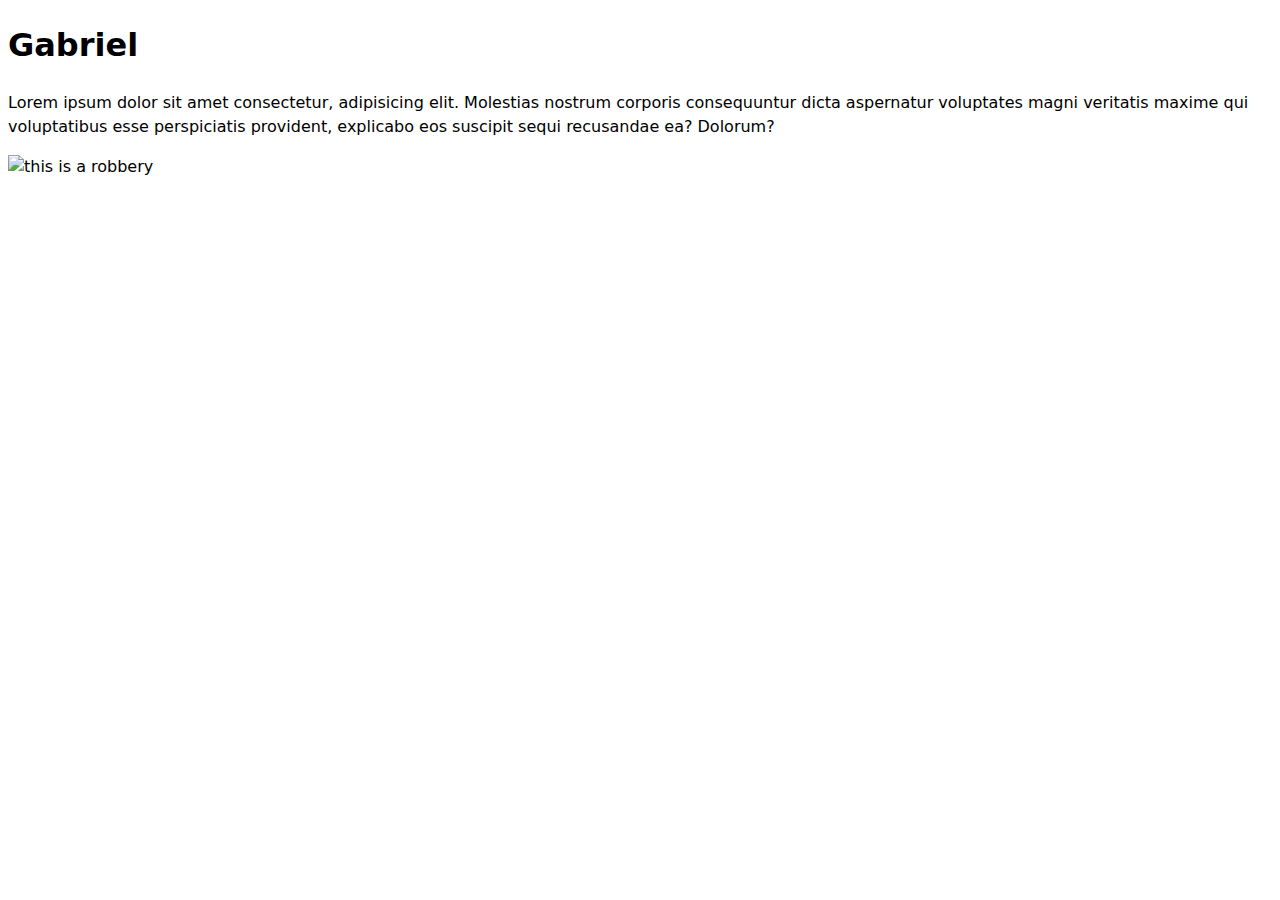
==== index.html @ 924cdf83 "a" ====
<!DOCTYPE html>
<html>
    <head>
        <title>Gabriel de Melo Lima: site pessoal e portifólio</title>
        <link rel="stylesheet" href="style.css">
        <link rel="stylesheet" href="https://cdnjs.cloudflare.com/ajax/libs/font-awesome/6.0.0-beta3/css/all.min.css" integrity="sha384-k6RqeWeci5ZR/Lv4MR0sA0FfDOM8b+z4+2e5c7e5a5e5a5e5a5e5a5e5a5e5a5" crossorigin="anonymous">
    </head>
    <body>
        <h1>
            Gabriel 
        </h1>
        <p>
            Lorem ipsum dolor sit amet consectetur, adipisicing elit. Molestias nostrum corporis consequuntur dicta aspernatur voluptates magni veritatis maxime qui voluptatibus esse perspiciatis provident, explicabo eos suscipit sequi recusandae ea? Dolorum?
        </p>
        <img src="img/01.jpeg" alt="this is a robbery" width="20" height="60" >
    </body>
</html>
---- style.css ----
body {
    /* Set line height to 1.5 times the font size
       and use the OS’s UI font as the website font
     */
    font: 100%/1.5 system-ui;
   }
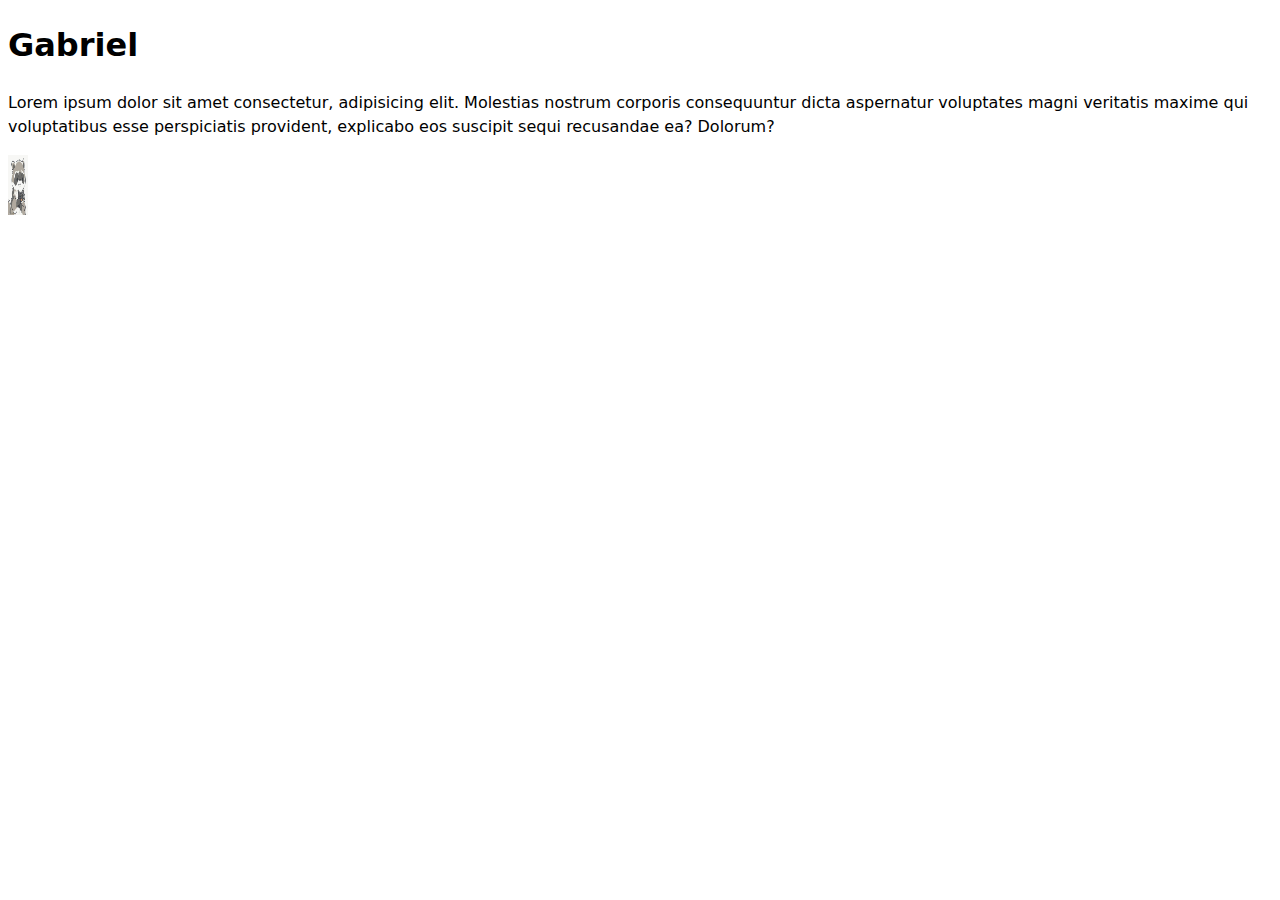
==== commit b24c41db: "corrigindo extenção de imagem" ====
--- a/index.html
+++ b/index.html
@@ -12,6 +12,6 @@
         <p>
             Lorem ipsum dolor sit amet consectetur, adipisicing elit. Molestias nostrum corporis consequuntur dicta aspernatur voluptates magni veritatis maxime qui voluptatibus esse perspiciatis provident, explicabo eos suscipit sequi recusandae ea? Dolorum?
         </p>
-        <img src="img/01.jpeg" alt="this is a robbery" width="20" height="60" >
+        <img src="img/01.jpg" alt="this is a robbery" width="20" height="60" >
     </body>
 </html>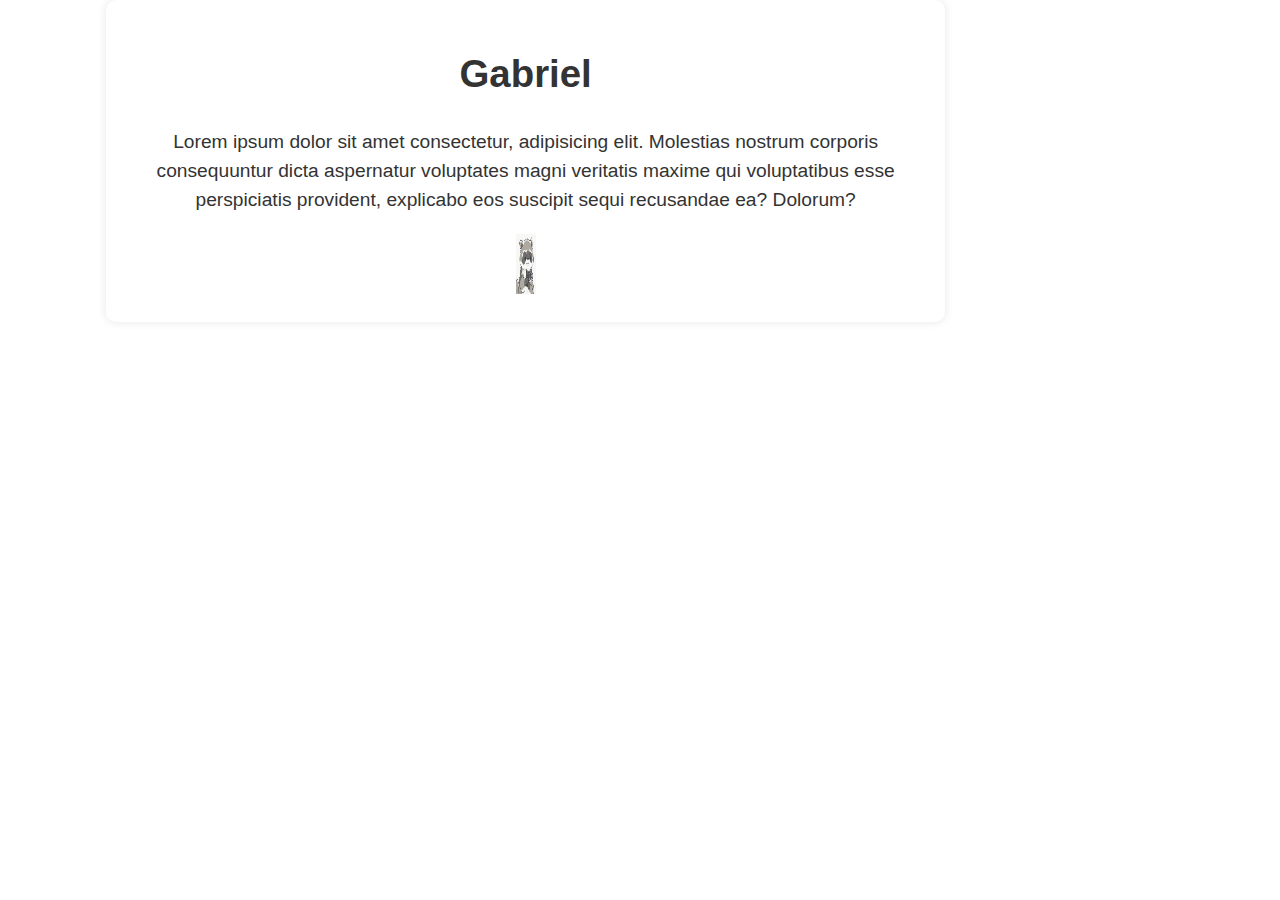
==== commit ad6a082c: "upload styles" ====
--- a/index.html
+++ b/index.html
@@ -3,7 +3,7 @@
     <head>
         <title>Gabriel de Melo Lima: site pessoal e portifólio</title>
         <link rel="stylesheet" href="style.css">
-        <link rel="stylesheet" href="https://cdnjs.cloudflare.com/ajax/libs/font-awesome/6.0.0-beta3/css/all.min.css" integrity="sha384-k6RqeWeci5ZR/Lv4MR0sA0FfDOM8b+z4+2e5c7e5a5e5a5e5a5e5a5e5a5e5a5" crossorigin="anonymous">
+        <!--<link rel="stylesheet" href="https://cdnjs.cloudflare.com/ajax/libs/font-awesome/6.0.0-beta3/css/all.min.css" integrity="sha384-k6RqeWeci5ZR/Lv4MR0sA0FfDOM8b+z4+2e5c7e5a5e5a5e5a5e5a5e5a5e5a5" crossorigin="anonymous">*/-->
     </head>
     <body>
         <h1>
--- a/style.css
+++ b/style.css
@@ -4,4 +4,45 @@
        and use the OS’s UI font as the website font
      */
     font: 100%/1.5 system-ui;
+
+    /* Set the background color to a light gray */
+    background-color: #f0f0f0;
+    /* Set the text color to a dark gray */
+    color: #333;
+    /* Set the text alignment to center */
+    text-align: center;
+    /* Set the font size to 1.2em (120% of the default size) */
+    font-size: 1.2em;
+    /* Set the margin to 0 and padding to 1em on all sides */
+    margin: 0;
+    padding: 1em;
+    /* Set the maximum width to 800px and center the content */
+    max-width: 800px;
+    margin-left: auto;
+    margin-right: auto;
+    /* Set the border radius to 10px and add a shadow effect */
+    border-radius: 10px;
+    box-shadow: 0 0 10px rgba(0, 0, 0, 0.1);
+    /* Set the background color to white */
+    background-color: #fff;
+
+
+    /* Set the font family to a sans-serif font */
+    font-family: sans-serif;
+    /* Set the font weight to normal */
+    font-weight: normal;
+    /* Set the text decoration to none */
+    text-decoration: none;
+    /* Set the text transform to none */
+    text-transform: none;
+    /* Set the letter spacing to normal */
+    letter-spacing: normal;
+    /* Set the word spacing to normal */
+    word-spacing: normal;
+    /* Set the text indent to 0 */
+    text-indent: 0;
+    /* Set the text shadow to none */
+    text-shadow: none;
+
+    margin-inline: max(1em, (100% - 100ch) / 2);
    }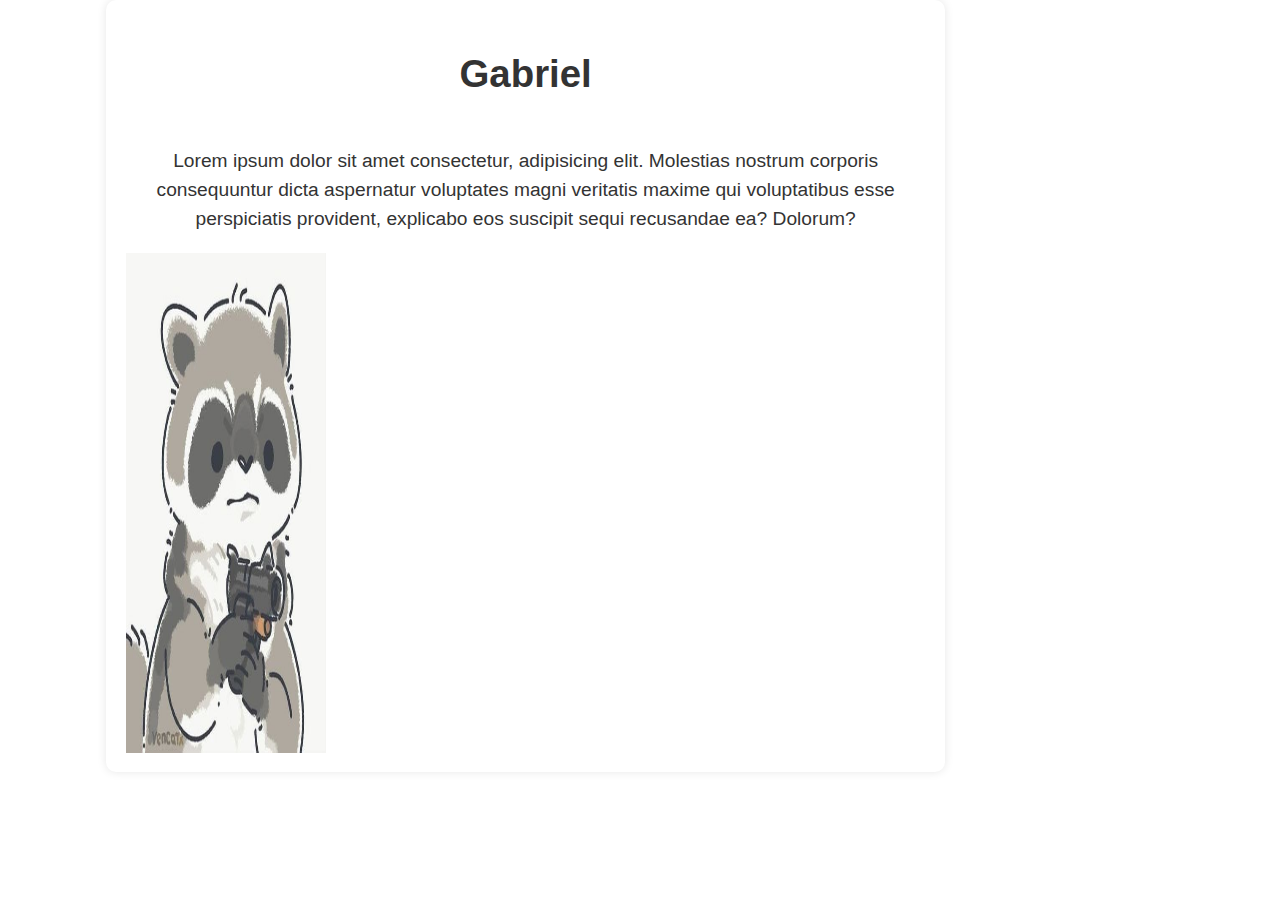
==== commit 5d9dec3f: "alternado dimenções de imagem" ====
--- a/index.html
+++ b/index.html
@@ -12,6 +12,6 @@
         <p>
             Lorem ipsum dolor sit amet consectetur, adipisicing elit. Molestias nostrum corporis consequuntur dicta aspernatur voluptates magni veritatis maxime qui voluptatibus esse perspiciatis provident, explicabo eos suscipit sequi recusandae ea? Dolorum?
         </p>
-        <img src="img/01.jpg" alt="this is a robbery" width="20" height="60" >
+        <img src="img/xinin.jpeg" alt="this is a robbery" width="200" height="500" >
     </body>
 </html>--- a/style.css
+++ b/style.css
@@ -1,4 +1,7 @@
-
+:root {
+    --grey: oklch(80% 3% 200);
+    --white: #ffffff;
+  }
 body {
     /* Set line height to 1.5 times the font size
        and use the OS’s UI font as the website font
@@ -45,4 +48,11 @@
     text-shadow: none;
 
     margin-inline: max(1em, (100% - 100ch) / 2);
-   }+
+    display: flex;
+    flex-direction: column;
+   }
+
+   /*a lighter grey*/
+  .container {  background-color: var(--white);}
+  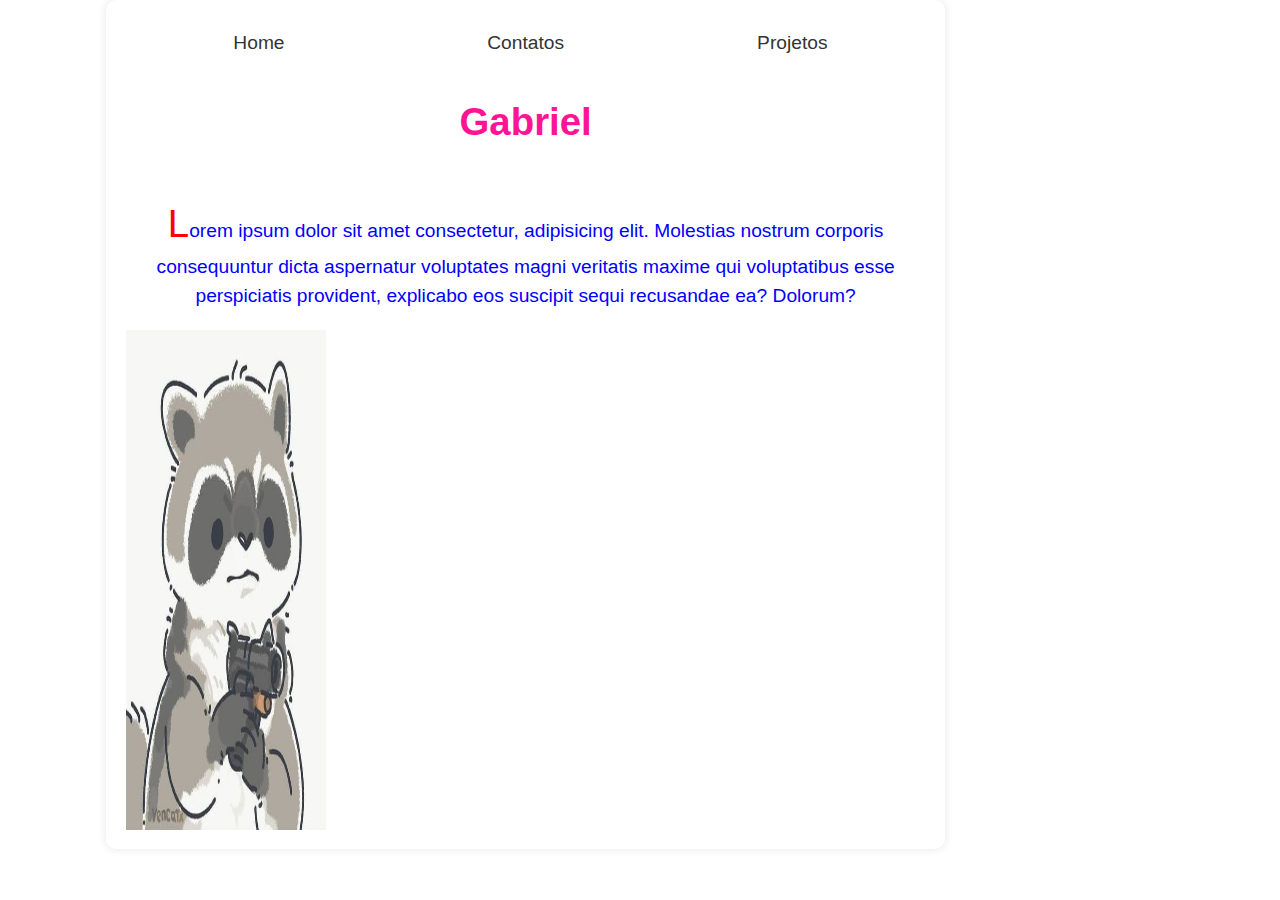
==== commit 072202d8: "upload styles" ====
--- a/index.html
+++ b/index.html
@@ -6,6 +6,11 @@
         <!--<link rel="stylesheet" href="https://cdnjs.cloudflare.com/ajax/libs/font-awesome/6.0.0-beta3/css/all.min.css" integrity="sha384-k6RqeWeci5ZR/Lv4MR0sA0FfDOM8b+z4+2e5c7e5a5e5a5e5a5e5a5e5a5e5a5" crossorigin="anonymous">*/-->
     </head>
     <body>
+        <nav>
+            <a href="index.html">Home</a>
+            <a href="contact/index.html">Contatos</a>
+            <a href="projects/index.html">Projetos</a>
+        </nav>
         <h1>
             Gabriel 
         </h1>
--- a/style.css
+++ b/style.css
@@ -1,3 +1,20 @@
+h1{
+    color : deeppink;
+}
+p{
+    color : blue;
+  }
+  .highlight{
+    background-color : yellow;
+  }
+
+  #header{
+    font-size : 24px;
+  }
+
+  div p{
+    color : green;
+  }
 :root {
     --grey: oklch(80% 3% 200);
     --white: #ffffff;
@@ -55,4 +72,70 @@
 
    /*a lighter grey*/
   .container {  background-color: var(--white);}
-  +
+  button:hover{
+    background-color : lightblue;
+}
+
+p::first-letter{
+    font-size:2em;
+    color: red;
+}
+
+nav il {
+    display: contents;
+}
+
+nav {
+    display: flex;
+}
+
+nav a {
+    flex:1;
+    text-decoration: none;
+    color: inherit;
+    text-align: center;
+    padding: 0.5em;
+}
+
+nav a.current {
+    border-bottom-width:0.4em;
+    border-bottom-style:solid;
+    border-bottom-color:oklch(80% 3% 200);
+    padding-bottom:0.1em;
+    font-weight: bold;
+}
+
+nav a:hover {
+    border-bottom-width:0.4em;
+    border-bottom-style:solid;
+    border-bottom-color:var(--color-accent);
+    padding-bottom:0.1em;
+    background-color: oklch(from var(--color-accent) 95% 5% h);
+}
+
+input,textarea,button {
+    font: inherit;
+}
+
+label, input, textarea, button {
+    display: block;
+}
+input, textarea, button {
+    width: 100%;
+    box-sizing: border-box;
+}
+label { margin-block: 1rem;}
+
+form {
+    display: grid;
+    grid-template-columns: auto 1fr;
+    gap: 1em;
+}
+form label {
+    display: grid;
+    grid-template-columns: subgrid;
+}
+#button, label{
+    grid-column: 1 / -1;
+}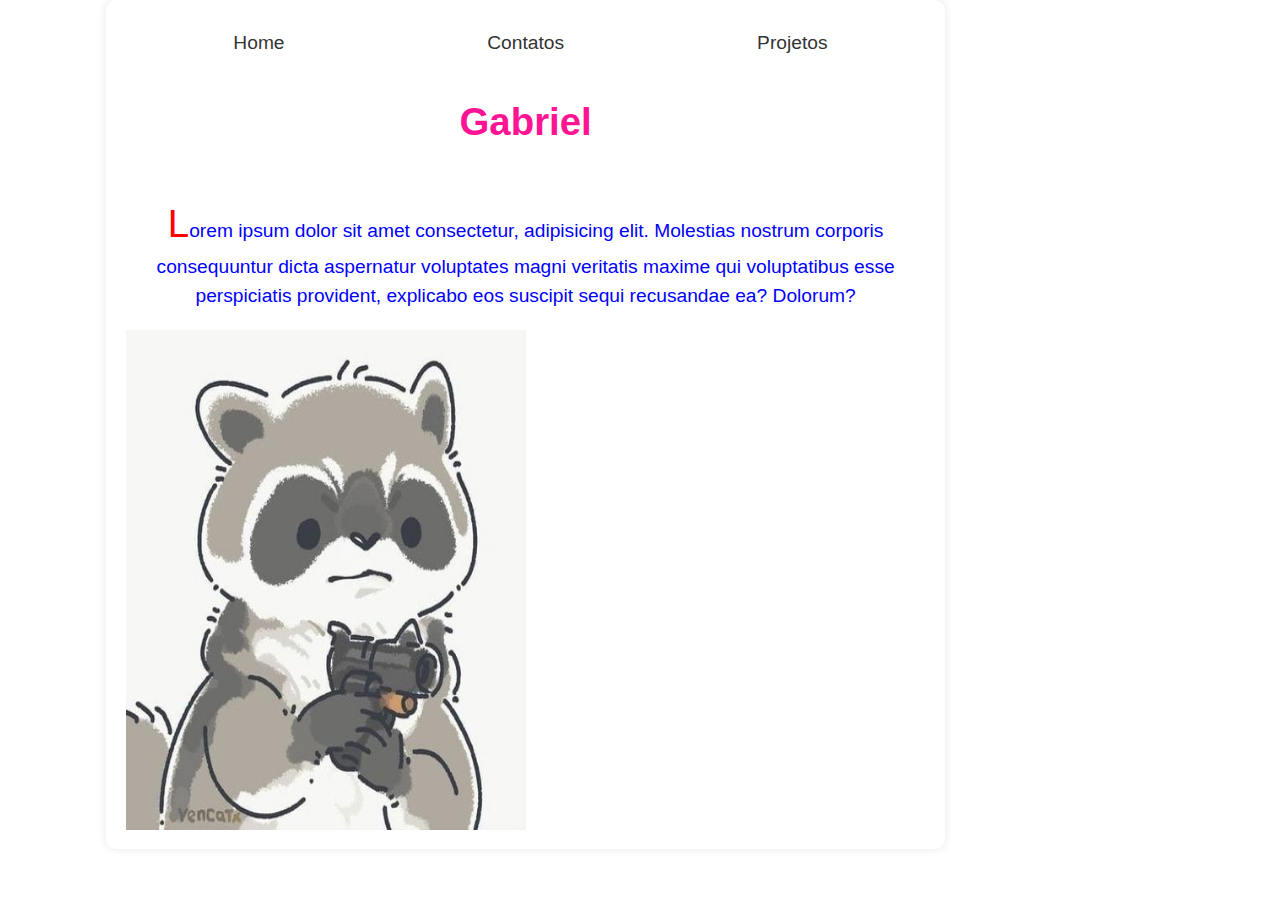
==== commit 0a6ae7cf: "upload styles" ====
--- a/index.html
+++ b/index.html
@@ -17,6 +17,6 @@
         <p>
             Lorem ipsum dolor sit amet consectetur, adipisicing elit. Molestias nostrum corporis consequuntur dicta aspernatur voluptates magni veritatis maxime qui voluptatibus esse perspiciatis provident, explicabo eos suscipit sequi recusandae ea? Dolorum?
         </p>
-        <img src="img/xinin.jpeg" alt="this is a robbery" width="200" height="500" >
+        <img src="img/xinin.jpeg" alt="this is a robbery" width="400" height="500" >
     </body>
 </html>--- a/style.css
+++ b/style.css
@@ -138,4 +138,22 @@
 }
 #button, label{
     grid-column: 1 / -1;
+}
+
+.projects {
+    display:grid;
+    grid-template-columns : repeat(auto-fill, minmax(15em, 1fr));
+    min-width: 15em;
+    max-width: 1fr;
+}
+
+article{
+    margin: 10px;
+    display: grid;
+    grid-template-rows: subgrid;
+    grid-row: span 3;
+}
+
+article h2{
+    margin: 0;
 }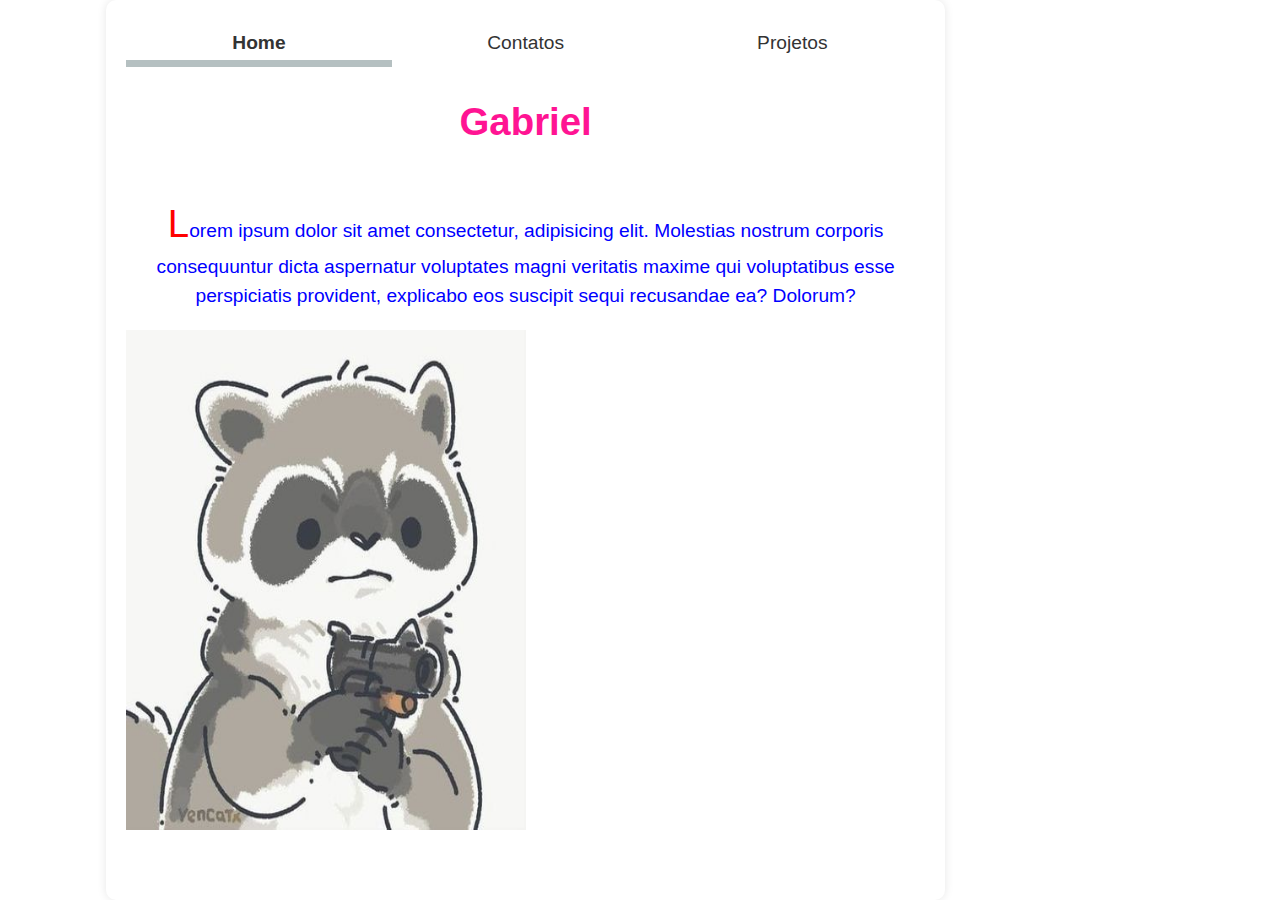
==== commit 1d31f85b: "global js" ====
--- a/index.html
+++ b/index.html
@@ -1,8 +1,9 @@
-<!DOCTYPE html>
+<!DOCTYPE html class="home">
 <html>
     <head>
         <title>Gabriel de Melo Lima: site pessoal e portifólio</title>
         <link rel="stylesheet" href="style.css">
+        <script type="module" src="global.js"></script>
         <!--<link rel="stylesheet" href="https://cdnjs.cloudflare.com/ajax/libs/font-awesome/6.0.0-beta3/css/all.min.css" integrity="sha384-k6RqeWeci5ZR/Lv4MR0sA0FfDOM8b+z4+2e5c7e5a5e5a5e5a5e5a5e5a5e5a5" crossorigin="anonymous">*/-->
     </head>
     <body>
--- a/style.css
+++ b/style.css
@@ -88,6 +88,8 @@
 
 nav {
     display: flex;
+    border-bottom-color: var(--border-color);
+    background-color: color-mix(in oklch, var(--color-accent), canvas 85%);
 }
 
 nav a {
